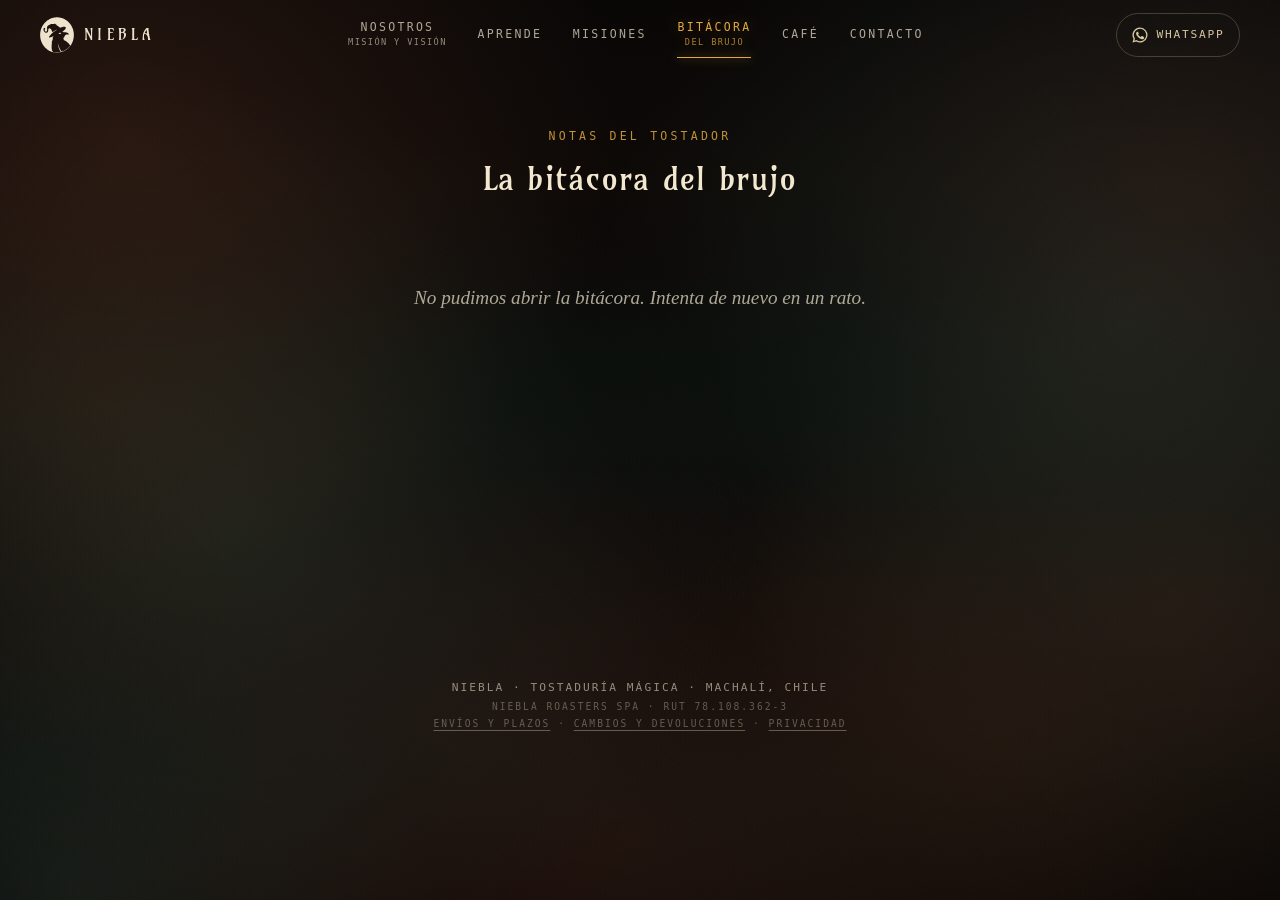
==== bitacora.html @ d7e587b3 "Bitácora del brujo: item en el menú y página pública" ====
<!doctype html>
<html lang="es-CL">
<head>
  <meta charset="utf-8">
  <meta http-equiv="Content-Security-Policy" content="default-src 'self'; script-src 'self' 'sha256-qOhFsq0QMV2REqNwk5hGH5bZE9SkX6gt6yeyKdYPv+U='; style-src 'self' 'unsafe-inline' https://fonts.googleapis.com; font-src 'self' https://fonts.gstatic.com; img-src 'self' data: https:; connect-src 'self' https://docs.google.com https://*.googleusercontent.com https://script.google.com https://bitacora.nieblacoffee.cl; manifest-src 'self'; base-uri 'self'; object-src 'none'; form-action 'self' https://wa.me https://api.whatsapp.com; upgrade-insecure-requests">
  <meta name="viewport" content="width=device-width, initial-scale=1, viewport-fit=cover">
  <title>La bitácora del brujo · Niebla · Tostaduría mágica</title>
  <meta name="description" content="La bitácora del brujo: notas de tueste, recetas y música de Niebla, tostaduría de café de especialidad en Machalí.">
  <meta name="theme-color" content="#080605">
  <link rel="icon" href="assets/niebla-emblema-solido.svg" type="image/svg+xml">
  <link rel="icon" href="assets/favicon-32.png" type="image/png" sizes="32x32">
  <link rel="icon" href="assets/favicon-192.png" type="image/png" sizes="192x192">
  <link rel="apple-touch-icon" href="assets/apple-touch-icon.png">
  <!-- URL pública (GitHub Pages). Si se usa dominio propio, cambiarla aquí, en og:*, JSON-LD y SITE_URL de app.js -->
  <link rel="canonical" href="https://nieblacoffee.cl/bitacora.html">

  <!-- Open Graph / redes -->
  <meta property="og:type" content="website">
  <meta property="og:locale" content="es_CL">
  <meta property="og:site_name" content="Niebla · Tostaduría mágica">
  <meta property="og:title" content="La bitácora del brujo · Niebla">
  <meta property="og:description" content="Café de especialidad tostado con dedicación en Machalí, Chile. Mira el café disponible y pide directo por WhatsApp. Envíos a todo Chile.">
  <meta property="og:url" content="https://nieblacoffee.cl/bitacora.html">
  <meta property="og:image" content="https://nieblacoffee.cl/assets/og-niebla.jpg?v=3">
  <meta property="og:image:width" content="1200">
  <meta property="og:image:height" content="630">
  <meta name="twitter:card" content="summary_large_image">

  <link rel="preconnect" href="https://fonts.googleapis.com">
  <link rel="preconnect" href="https://fonts.gstatic.com" crossorigin>
  <link rel="preload" href="assets/fonts/amarante.woff2" as="font" type="font/woff2" crossorigin>
  <link href="https://fonts.googleapis.com/css2?family=Cormorant+Garamond:ital,wght@0,400;0,500;1,400;1,500&family=Inter:wght@400;500;600&family=IBM+Plex+Mono:wght@400;500&display=swap" rel="stylesheet">
  <link rel="stylesheet" href="styles.css?v=20261102g">
  <script>document.documentElement.classList.add("js")</script>
</head>
<body>
  <a class="skip" href="#bitacora">Saltar a la bitácora</a>
  <div class="atmos" aria-hidden="true"></div>
  <div class="grain" aria-hidden="true"></div>

  <header class="nav" id="nav">
    <a href="./" class="nav__brand" aria-label="Niebla, ir al inicio">
      <img src="assets/niebla-emblema.svg" alt="" width="34" height="36">
      <span>Niebla</span>
    </a>
    <nav class="nav__links" aria-label="Secciones">
      <a href="./#nosotros" class="nav__stack"><span>Nosotros</span><span class="sr-only"> · </span><small>Misión y Visión</small></a>
      <a href="./#aprende">Aprende</a>
      <a href="./#misiones">Misiones</a>
      <a href="bitacora.html" class="nav__stack is-active" aria-current="page"><span>Bitácora</span><span class="sr-only"> · </span><small>del brujo</small></a>
      <a href="./#cafe">Café</a>
      <a href="./#contacto">Contacto</a>
    </nav>
    <div class="nav__actions">
    <a class="nav__wa js-wa" data-wa="Hola Niebla, vengo desde la web y tengo una consulta." href="https://wa.me/56940220026" target="_blank" rel="noopener" aria-label="Escribir por WhatsApp">
      <svg viewBox="0 0 24 24" width="18" height="18" aria-hidden="true"><path fill="currentColor" d="M12 2a10 10 0 0 0-8.6 15.1L2 22l5-1.3A10 10 0 1 0 12 2Zm0 18.2a8.2 8.2 0 0 1-4.2-1.2l-.3-.2-3 .8.8-2.9-.2-.3A8.2 8.2 0 1 1 12 20.2Zm4.5-6.1c-.2-.1-1.5-.7-1.7-.8-.2-.1-.4-.1-.6.1l-.8 1c-.1.2-.3.2-.5.1a6.7 6.7 0 0 1-3.3-2.9c-.3-.4.2-.4.7-1.3.1-.2 0-.3 0-.4l-.8-1.8c-.2-.5-.4-.4-.6-.4h-.5a1 1 0 0 0-.7.3 3 3 0 0 0-.9 2.2 5.2 5.2 0 0 0 1.1 2.8 11.9 11.9 0 0 0 4.6 4c1.7.7 2.3.8 3.2.7.5-.1 1.5-.6 1.7-1.2.2-.6.2-1.1.1-1.2l-.5-.2Z"/></svg>
      <span>WhatsApp</span>
    </a>
    <button class="nav__toggle" id="menu-toggle" type="button" aria-expanded="false" aria-controls="menu" aria-label="Abrir menú">
      <span class="nav__burger" aria-hidden="true"><i></i><i></i><i></i></span>
    </button>
    </div>
  </header>

  <!-- Menú de celular: panel lateral con el índice de capítulos -->
  <div class="menu" id="menu" hidden>
    <div class="menu__backdrop" data-close-menu></div>
    <nav class="menu__panel" aria-label="Menú principal">
      <p class="menu__kicker">Índice del grimorio</p>
      <ol class="menu__list">
        <li><a href="./#nosotros"><span class="menu__n">I</span><span class="menu__t">Nosotros<span class="sr-only"> · </span><small class="menu__sub">Misión y Visión</small></span></a></li>
        <li><a href="./#aprende"><span class="menu__n">II</span><span class="menu__t">Aprende</span></a></li>
        <li><a href="./#misiones"><span class="menu__n">III</span><span class="menu__t">Misiones</span></a></li>
        <li><a href="bitacora.html" class="is-active" aria-current="page"><span class="menu__n">IV</span><span class="menu__t">Bitácora<span class="sr-only"> · </span><small class="menu__sub">del brujo</small></span></a></li>
        <li><a href="./#cafe"><span class="menu__n menu__n--glyph">✦</span><span class="menu__t">Café</span></a></li>
        <li><a href="./#contacto"><span class="menu__n menu__n--glyph">✦</span><span class="menu__t">Contacto</span></a></li>
      </ol>
      <p class="menu__foot">Machalí, Chile · Envíos a todo Chile<br><a href="https://www.instagram.com/niebla_coffee/" target="_blank" rel="noopener">@niebla_coffee</a></p>
    </nav>
  </div>

  <main id="bitacora" class="section bitacora">
    <div class="wrap">
      <header class="section__head section__head--center">
        <p class="kicker">Notas del tostador</p>
        <h1>La bitácora del brujo</h1>
      </header>
      <div id="bitacora-list" class="bitacora__list" aria-live="polite">
        <p class="bitacora__msg">Abriendo la bitácora…</p>
      </div>
    </div>
  </main>

  <footer class="footer">
    <p>Niebla · Tostaduría mágica · Machalí, Chile</p>
    <p class="footer__small">Niebla Roasters SpA · RUT 78.108.362-3</p>
    <p class="footer__small footer__links"><a href="envios.html">Envíos y plazos</a> · <a href="cambios.html">Cambios y devoluciones</a> · <a href="privacidad.html">Privacidad</a></p>
  </footer>
  <script src="bitacora.js?v=20261102g" defer></script>
</body>
</html>
---- styles.css ----
/* ==========================================================================
   Niebla · Tostaduría mágica — estilos (vanilla, sin build)
   ========================================================================== */
/* Tipografía oficial de Niebla (Amarante, SIL OFL 1.1), autoalojada */
@font-face {
  font-family: "Amarante";
  src: url("assets/fonts/amarante.woff2") format("woff2"), url("assets/fonts/amarante.ttf") format("truetype");
  font-weight: 400; font-style: normal; font-display: swap;
}
:root {
  --charcoal: #080605;
  --espresso: #4A281B;
  --copper: #A75A2B;
  --parchment: #D8C7A1;
  --forest: #1D2720;
  --gold: #E0A840;
  --red: #8E2A22;

  --ink: #EDE3CC;           /* texto principal sobre oscuro */
  --ink-soft: rgba(237, 227, 204, .72);
  --ink-faint: rgba(237, 227, 204, .58);
  --line: rgba(216, 199, 161, .14);

  --f-title: "Amarante", "Times New Roman", serif;
  --f-accent: "Cormorant Garamond", Georgia, serif;
  --f-body: "Inter", system-ui, -apple-system, "Segoe UI", sans-serif;
  --f-mono: "IBM Plex Mono", ui-monospace, "SFMono-Regular", Menlo, monospace;

  --radius: 18px;
  --glow: 0 0 0 1px rgba(216, 199, 161, .09), 0 30px 60px -30px rgba(0, 0, 0, .9), 0 10px 50px -18px rgba(167, 90, 43, .28);
  --glow-hover: 0 0 0 1px rgba(224, 168, 64, .18), 0 34px 70px -30px rgba(0, 0, 0, .9), 0 14px 70px -14px rgba(167, 90, 43, .45);
  --ease: cubic-bezier(.22, .8, .24, 1);
}

*, *::before, *::after { box-sizing: border-box; }
[hidden] { display: none !important; }
html { overflow-x: hidden; scroll-behavior: smooth; -webkit-text-size-adjust: 100%; scroll-padding-top: 72px; }
@media (prefers-reduced-motion: reduce) { html { scroll-behavior: auto; } }
body {
  margin: 0;
  min-height: 100vh;
  background: var(--charcoal);
  color: var(--ink);
  font: 400 16px/1.65 var(--f-body);
  -webkit-font-smoothing: antialiased;
  text-rendering: optimizeLegibility;
  overflow-x: clip;
  position: relative;
}
img, svg { display: block; max-width: 100%; }
a { color: inherit; }
button, input, select { font: inherit; color: inherit; }
::selection { background: rgba(224, 168, 64, .35); color: #fff; }

.skip { position: absolute; left: -9999px; top: 8px; z-index: 100; background: var(--parchment); color: var(--charcoal); padding: .5rem 1rem; border-radius: 8px; }
.skip:focus { left: 8px; }

:focus-visible { outline: 2px solid var(--gold); outline-offset: 3px; border-radius: 6px; }

/* ---------- Atmósfera continua (sin cortes entre secciones) ---------- */
.atmos {
  position: absolute; inset: 0; z-index: -3; pointer-events: none;
  /* Un solo gradiente largo para toda la página: las secciones son transparentes. */
  /* Notas de color: lavados grandes y difusos de la paleta (espresso, cobre, bosque, rojo profundo)
     repartidos a lo largo del documento. Base casi negra (~RGB 8-12) entre ellos. */
  background:
    radial-gradient(ellipse max(55vw, 420px) 70vh at 10% 15%, rgba(74, 40, 27, .42), transparent 70%),
    radial-gradient(ellipse max(40vw, 320px) 50vh at 92% 22%, rgba(120, 30, 24, .13), transparent 70%),
    radial-gradient(ellipse max(60vw, 460px) 75vh at 88% 36%, rgba(29, 39, 32, .8), transparent 70%),
    radial-gradient(ellipse max(45vw, 360px) 55vh at 8% 45%, rgba(167, 90, 43, .09), transparent 70%),
    radial-gradient(ellipse max(58vw, 440px) 70vh at 18% 59%, rgba(29, 39, 32, .75), transparent 70%),
    radial-gradient(ellipse max(48vw, 380px) 60vh at 92% 66%, rgba(74, 40, 27, .38), transparent 70%),
    radial-gradient(ellipse max(44vw, 340px) 55vh at 26% 78%, rgba(120, 30, 24, .12), transparent 70%),
    radial-gradient(ellipse max(40vw, 320px) 50vh at 78% 81%, rgba(167, 90, 43, .08), transparent 70%),
    radial-gradient(ellipse max(60vw, 460px) 60vh at 50% 93%, rgba(74, 40, 27, .34), transparent 70%),
    radial-gradient(ellipse max(40vw, 320px) 45vh at 6% 99%, rgba(29, 39, 32, .6), transparent 70%),
    linear-gradient(180deg,
      #080605 0%,
      #0A0706 10%,
      #0C0806 20%,
      #0A0706 30%,
      #070A08 40%,
      #080A08 48%,
      #0A0706 58%,
      #0C0806 67%,
      #0B0807 76%,
      #070A08 86%,
      #080605 100%);
}
#fog {
  position: fixed; inset: 0; width: 100%; height: 100%;
  z-index: -2; pointer-events: none;
  opacity: .5;
  /* bordes difuminados: la niebla nunca termina en una línea */
  -webkit-mask-image: linear-gradient(180deg, transparent, #000 18%, #000 82%, transparent);
  mask-image: linear-gradient(180deg, transparent, #000 18%, #000 82%, transparent);
}
.grain {
  position: fixed; inset: 0; z-index: -1; pointer-events: none; opacity: .018;
  background-image: url("data:image/svg+xml;utf8,<svg xmlns='http://www.w3.org/2000/svg' width='160' height='160'><filter id='n'><feTurbulence type='fractalNoise' baseFrequency='.9' numOctaves='2' stitchTiles='stitch'/><feColorMatrix values='0 0 0 0 1  0 0 0 0 .95  0 0 0 0 .85  0 0 0 .9 0'/></filter><rect width='100%' height='100%' filter='url(%23n)'/></svg>");
}

/* Sin halos por sección: el color vive en las 'notas' de .atmos y la luz de vela en el medallón y las tarjetas. */
.section { position: relative; padding: clamp(3rem, 6vw, 4.5rem) 0; }

/* Ornamento suave entre secciones */
.section + .section > .wrap::before {
  grid-column: 1 / -1; width: 100%;
  content: "✦"; display: block; text-align: center; color: rgba(224, 168, 64, .45);
  font-size: .8rem; letter-spacing: 0; margin: 0 auto clamp(2.5rem, 6vw, 4rem);
  background: linear-gradient(90deg, transparent, rgba(216, 199, 161, .22) 35%, transparent 47%, transparent 53%, rgba(216, 199, 161, .22) 65%, transparent) center / 100% 1px no-repeat;
  max-width: 420px;
}

.wrap { width: min(1160px, 100% - 2.5rem); margin-inline: auto; }

/* ---------- Tipografía ---------- */
h1, h2, h3 { font-family: var(--f-title); font-weight: 500; letter-spacing: .04em; line-height: 1.15; margin: 0; color: #F2E7CF; }
h2 { font-size: clamp(1.9rem, 4.6vw, 3.1rem); text-wrap: balance; }
h3 { font-size: 1.12rem; letter-spacing: .06em; }
em { font-family: var(--f-accent); font-style: italic; font-weight: 400; letter-spacing: .01em; }
.kicker {
  font: 500 .72rem/1.4 var(--f-mono); letter-spacing: .28em; text-transform: uppercase;
  color: var(--gold); opacity: .85; margin: 0 0 1rem;
}
.section__head { margin-bottom: clamp(2rem, 5vw, 3.5rem); }
.section__head--center { text-align: center; max-width: 720px; margin-inline: auto; }
.section__sub { color: var(--ink-soft); font-family: var(--f-accent); font-size: clamp(1.15rem, 2.4vw, 1.35rem); font-style: italic; margin: 1rem 0 0; }
.lead { font-family: var(--f-accent); font-size: clamp(1.35rem, 3vw, 1.7rem); line-height: 1.4; color: var(--ink); margin-top: 0; }

/* ---------- Botones ---------- */
.btn {
  display: inline-flex; align-items: center; justify-content: center; gap: .6rem;
  min-height: 48px; padding: .8rem 1.6rem; border-radius: 999px;
  font: 500 .78rem/1.3 var(--f-mono); letter-spacing: .16em; text-transform: uppercase; text-decoration: none; text-align: center;
  border: 1px solid transparent; cursor: pointer;
  transition: transform .4s var(--ease), box-shadow .4s var(--ease), background-color .4s, border-color .4s, color .4s;
}
.btn--primary {
  background: linear-gradient(180deg, #c06c35, var(--copper));
  color: #1a0f08; font-weight: 600;
  box-shadow: 0 10px 40px -10px rgba(224, 140, 64, .55), inset 0 1px 0 rgba(255, 230, 190, .35);
}
.btn--primary:hover { transform: translateY(-2px); box-shadow: 0 14px 50px -8px rgba(224, 140, 64, .7), inset 0 1px 0 rgba(255, 230, 190, .4); }
.btn--ghost { border-color: rgba(216, 199, 161, .35); color: var(--parchment); background: rgba(8, 6, 5, .25); backdrop-filter: blur(4px); }
.btn--ghost:hover { border-color: var(--gold); color: #fff; transform: translateY(-2px); }
.btn--block { width: 100%; }
.btn[disabled], .btn[aria-disabled="true"] { opacity: .45; cursor: not-allowed; transform: none; box-shadow: none; }

/* ---------- Nav ---------- */
.nav {
  position: fixed; top: 0; left: 0; right: 0; z-index: 40;
  display: flex; align-items: center; justify-content: space-between; gap: 1rem;
  padding: .8rem clamp(1rem, 4vw, 2.5rem);
  padding-top: max(.8rem, env(safe-area-inset-top));
  transition: background-color .5s, backdrop-filter .5s, box-shadow .5s;
}
.nav.is-scrolled { background: rgba(8, 6, 5, .55); backdrop-filter: blur(14px) saturate(1.2); -webkit-backdrop-filter: blur(14px) saturate(1.2); box-shadow: 0 1px 0 var(--line); }
.dev-banner:not([hidden]) ~ .nav { top: 28px; }
.nav__brand { display: flex; align-items: center; gap: .6rem; text-decoration: none; font: 400 .95rem/1 var(--f-title); letter-spacing: .3em; text-transform: uppercase; }
.nav__links { display: none; gap: clamp(1rem, 2.4vw, 2.2rem); }
.nav__links a { font: 400 .72rem/1 var(--f-mono); letter-spacing: .2em; text-transform: uppercase; text-decoration: none; color: var(--ink-soft); transition: color .3s; }
.nav__links a:hover { color: var(--gold); }
.nav__wa { display: inline-flex; align-items: center; gap: .45rem; text-decoration: none; color: var(--parchment); font: 500 .7rem/1 var(--f-mono); letter-spacing: .16em; text-transform: uppercase; padding: .6rem .9rem; border: 1px solid rgba(216, 199, 161, .25); border-radius: 999px; transition: border-color .3s, color .3s; }
.nav__wa:hover { border-color: var(--gold); color: #fff; }
.nav__wa span { display: none; }
.nav__actions { display: flex; align-items: center; gap: .55rem; }
/* Sección activa (desktop y panel) */
.nav__links a { position: relative; padding: .35rem 0; }
.nav__links a::after { content: ""; position: absolute; left: 50%; right: 50%; bottom: -.35rem; height: 1px; background: var(--gold); box-shadow: 0 0 10px rgba(224, 168, 64, .8); opacity: 0; transition: left .45s var(--ease), right .45s var(--ease), opacity .45s; }
.nav__links a.is-active { color: var(--gold); text-shadow: 0 0 16px rgba(224, 168, 64, .45); }
.nav__links a.is-active::after { left: 0; right: 0; opacity: 1; }

/* Botón hamburguesa (solo celular / tablet) */
.nav__toggle { display: inline-grid; place-items: center; width: 44px; height: 44px; padding: 0; border-radius: 50%; border: 1px solid rgba(216, 199, 161, .25); background: rgba(8, 6, 5, .35); cursor: pointer; transition: border-color .3s, box-shadow .3s; }
.nav__toggle:hover, .nav__toggle[aria-expanded="true"] { border-color: var(--gold); box-shadow: 0 0 18px rgba(224, 168, 64, .25); }
.nav__burger { position: relative; width: 18px; height: 12px; }
.nav__burger i { position: absolute; left: 0; right: 0; height: 1.5px; border-radius: 2px; background: var(--parchment); transition: transform .4s var(--ease), opacity .3s, top .4s var(--ease); }
.nav__burger i:nth-child(1) { top: 0; }
.nav__burger i:nth-child(2) { top: 5.25px; }
.nav__burger i:nth-child(3) { top: 10.5px; }
.nav__toggle[aria-expanded="true"] .nav__burger i:nth-child(1) { top: 5.25px; transform: rotate(45deg); }
.nav__toggle[aria-expanded="true"] .nav__burger i:nth-child(2) { opacity: 0; }
.nav__toggle[aria-expanded="true"] .nav__burger i:nth-child(3) { top: 5.25px; transform: rotate(-45deg); }
.nav__wa { min-height: 44px; min-width: 44px; justify-content: center; }
@media (min-width: 900px) { .nav__links { display: flex; } .nav__wa span { display: inline; } .nav__toggle, .menu { display: none !important; } }

/* Panel del menú (debajo del encabezado, que sigue visible con WhatsApp y el botón cerrar) */
body.menu-open { overflow: hidden; }
body.menu-open .nav { background: rgba(8, 6, 5, .92); backdrop-filter: blur(14px); -webkit-backdrop-filter: blur(14px); box-shadow: 0 1px 0 var(--line); }
body.menu-open .cart-fab { opacity: 0; pointer-events: none; }
.menu { position: fixed; inset: 0; z-index: 38; }
.menu__backdrop { position: absolute; inset: 0; background: rgba(4, 3, 3, .62); backdrop-filter: blur(4px); -webkit-backdrop-filter: blur(4px); opacity: 0; transition: opacity .45s var(--ease); }
.menu__panel {
  position: absolute; top: 0; right: 0; bottom: 0; width: min(380px, 86vw); overflow-y: auto; overscroll-behavior: contain;
  display: flex; flex-direction: column;
  padding: calc(5.4rem + env(safe-area-inset-top)) 1.8rem calc(2rem + env(safe-area-inset-bottom));
  background:
    radial-gradient(90% 45% at 100% 0%, rgba(167, 90, 43, .16), transparent 70%),
    radial-gradient(80% 40% at 0% 100%, rgba(29, 39, 32, .5), transparent 70%),
    linear-gradient(180deg, #0c0907, #080605 60%, #090807);
  border-left: 1px solid var(--line);
  box-shadow: -30px 0 80px -20px rgba(0, 0, 0, .9), -10px 0 60px -30px rgba(224, 150, 70, .25);
  transform: translateX(104%); transition: transform .55s var(--ease);
}
.dev-banner:not([hidden]) ~ .menu .menu__panel { padding-top: calc(7.2rem + env(safe-area-inset-top)); }
.menu.is-open .menu__backdrop { opacity: 1; }
.menu.is-open .menu__panel { transform: none; }
.menu__kicker { font: 500 .64rem/1.2 var(--f-mono); letter-spacing: .24em; text-transform: uppercase; color: var(--gold); opacity: .85; margin: 0 0 1.2rem; }
.menu__list { list-style: none; margin: 0; padding: 0; counter-reset: none; }
.menu__list li { border-bottom: 1px solid var(--line); opacity: 0; transform: translateX(14px); transition: opacity .5s var(--ease), transform .5s var(--ease); }
.menu__list li:first-child { border-top: 1px solid var(--line); }
.menu.is-open .menu__list li { opacity: 1; transform: none; }
.menu.is-open .menu__list li:nth-child(2) { transition-delay: .05s; }
.menu.is-open .menu__list li:nth-child(3) { transition-delay: .1s; }
.menu.is-open .menu__list li:nth-child(4) { transition-delay: .15s; }
.menu.is-open .menu__list li:nth-child(5) { transition-delay: .2s; }
.menu__list a { display: flex; align-items: baseline; gap: 1.1rem; padding: 1.05rem .3rem; text-decoration: none; color: var(--ink); transition: color .3s, text-shadow .3s; }
.menu__n { flex: none; width: 2.2rem; font: italic 500 1.25rem/1 var(--f-accent); color: var(--gold); opacity: .7; }
.menu__t { font: 500 1.45rem/1.1 var(--f-title); letter-spacing: .08em; }
.menu__list a:hover, .menu__list a:focus-visible { color: #fff; }
.menu__list a.is-active { color: var(--gold); text-shadow: 0 0 22px rgba(224, 168, 64, .45); }
.menu__list a.is-active .menu__n { opacity: 1; }
.menu__list a.is-active .menu__t::after { content: ""; display: inline-block; width: 6px; height: 6px; margin-left: .7rem; vertical-align: middle; border-radius: 50%; background: var(--gold); box-shadow: 0 0 10px var(--gold); }
.menu__foot { margin: auto 0 0; padding-top: 2rem; font: 400 .66rem/1.9 var(--f-mono); letter-spacing: .16em; text-transform: uppercase; color: var(--ink-faint); }
.menu__foot a { color: var(--parchment); text-decoration: none; border-bottom: 1px solid rgba(216, 199, 161, .3); }
@media (prefers-reduced-motion: reduce) {
  .menu__panel, .menu__backdrop, .menu__list li, .nav__burger i, .nav__links a::after { transition: none !important; }
  .menu__list li { transform: none; }
}

.dev-banner {
  position: fixed; top: 0; left: 0; right: 0; z-index: 45; height: 28px;
  display: flex; align-items: center; justify-content: center; text-align: center;
  font: 500 .64rem/1.2 var(--f-mono); letter-spacing: .12em; text-transform: uppercase;
  background: repeating-linear-gradient(135deg, rgba(224, 168, 64, .92) 0 14px, rgba(208, 152, 50, .92) 14px 28px);
  color: #1a0f08; padding: 0 .75rem; white-space: nowrap; overflow: hidden;
}
.dev-banner__more { display: none; }
@media (min-width: 640px) { .dev-banner__more { display: inline; } }

/* ---------- Portada ---------- */
.hero {
  position: relative; min-height: 100svh; display: grid; place-items: center;
  padding: 7rem 1.25rem 6rem; text-align: center; isolation: isolate; overflow-x: clip;
}
.hero__medallion::before { /* luz de vela concentrada en el medallón */
  content: ""; position: absolute; inset: -110%; border-radius: 50%; z-index: -1; pointer-events: none;
  background: radial-gradient(closest-side, rgba(224, 150, 70, .17), rgba(167, 90, 43, .05) 50%, transparent);
  animation: candle 6s ease-in-out infinite;
}
@keyframes candle { 0%, 100% { opacity: .85; } 40% { opacity: 1; } 55% { opacity: .78; } 70% { opacity: .95; } }
.hero__inner { max-width: 880px; }
.hero__medallion { position: relative; width: clamp(132px, 30vw, 188px); margin: 0 auto 2rem; border-radius: 50%; box-shadow: 0 0 0 1px rgba(216, 199, 161, .12), 0 0 80px -6px rgba(224, 150, 70, .35), 0 30px 60px -20px #000; animation: float 9s ease-in-out infinite; }
.hero__medallion img { width: 100%; height: auto; border-radius: 50%; }
@keyframes float { 0%, 100% { transform: translateY(0); } 50% { transform: translateY(-8px); } }
.hero__title { font-size: clamp(2.9rem, 11vw, 6.4rem); font-weight: 500; letter-spacing: .14em; text-transform: uppercase; line-height: 1; }
.hero__title em { display: block; margin-top: .9rem; font-size: clamp(1.5rem, 4.4vw, 2.5rem); letter-spacing: .04em; text-transform: none; color: var(--parchment); }
.hero__dash { position: absolute; width: 1px; height: 1px; overflow: hidden; clip: rect(0 0 0 0); } /* guion solo para lectores/SEO */
.hero__tagline { text-wrap: balance; margin: 1.8rem auto 0; max-width: 40ch; font-family: var(--f-accent); font-style: italic; font-size: clamp(1.15rem, 2.6vw, 1.4rem); line-height: 1.45; color: var(--ink-soft); }
.hero__tagline span { display: block; margin-top: .5rem; font-family: var(--f-body); font-style: normal; font-size: .82em; color: var(--ink-faint); }
.hero__cta { display: flex; flex-wrap: wrap; gap: .8rem; justify-content: center; margin-top: 2.4rem; }
.hero__claims { list-style: none; padding: 0; margin: 3rem auto 0; display: flex; flex-wrap: wrap; justify-content: center; gap: .5rem 1.6rem; font: 400 .68rem/1.4 var(--f-mono); letter-spacing: .2em; text-transform: uppercase; color: var(--ink-faint); }
.hero__claims li { display: flex; align-items: center; gap: .6rem; }
.hero__claims li::before { content: "✦"; color: var(--gold); opacity: .6; font-size: .7rem; }

/* ---------- Tarjetas "luz de vela" ---------- */
.card {
  position: relative; border-radius: var(--radius);
  background: linear-gradient(180deg, rgba(30, 21, 16, .82), rgba(17, 12, 10, .86));
  box-shadow: var(--glow);
  backdrop-filter: blur(6px); -webkit-backdrop-filter: blur(6px);
  transition: box-shadow .6s var(--ease), transform .6s var(--ease);
}
.card:hover { box-shadow: var(--glow-hover); }

/* ---------- Nosotros ---------- */
.story__grid { display: grid; gap: 1.5rem 4rem; }
.story__text p { color: var(--ink-soft); max-width: 60ch; }
.story__text .lead { color: var(--ink); }
.story__pillars { list-style: none; padding: 0; margin: 2rem 0 0; display: grid; gap: 1rem; }
.story__pillars .card { padding: 1.5rem 1.5rem 1.4rem; }
.story__pillars p { margin: .5rem 0 0; color: var(--ink-soft); font-size: .95rem; }
.story__pillars--two .card { padding: 1.8rem 1.8rem 1.7rem; }
.story__pillars--two p { font-size: 1rem; line-height: 1.7; }
.story__label { font: 500 .7rem/1.2 var(--f-mono); letter-spacing: .22em; text-transform: uppercase; color: var(--gold); margin: 0 0 .9rem; opacity: .9; }
.story__text .lead { font-family: var(--f-title); font-size: clamp(1.45rem, 3.2vw, 2rem); line-height: 1.25; letter-spacing: .02em; margin: 0 0 1rem; }
.emblem { display: block; height: auto; opacity: .88; filter: drop-shadow(0 0 22px rgba(224, 168, 64, .22)); margin-bottom: 1.2rem; }
.emblem--hat { width: clamp(84px, 11vw, 120px); }
.emblem--book { width: clamp(64px, 8vw, 88px); margin-inline: auto; opacity: .8; }
.section__note { margin: .9rem auto 0; max-width: 52ch; font-size: .92rem; color: var(--ink-faint); }
.pillar__n { display: block; font: italic 500 1.4rem/1 var(--f-accent); color: var(--gold); margin-bottom: .6rem; opacity: .8; }
@media (min-width: 900px) {
  .story__grid { grid-template-columns: 1fr 1.2fr; align-items: start; }
  .story__pillars { grid-column: 1 / -1; grid-template-columns: repeat(3, 1fr); gap: 1.4rem; }
  .story__pillars--two { grid-template-columns: repeat(2, 1fr); }
}

/* ---------- Productos ---------- */
.products { display: grid; gap: 1.6rem; grid-template-columns: repeat(auto-fill, minmax(min(100%, 320px), 1fr)); }
/* Con 2 columnas (tablet), un café impar al final queda centrado en vez de colgar a la izquierda */
@media (min-width: 706px) and (max-width: 1050px) { .products > .product:last-child:nth-child(odd) { grid-column: 1 / -1; justify-self: center; width: calc((100% - 1.6rem) / 2); } }
.products__loading, .products__error { grid-column: 1 / -1; text-align: center; color: var(--ink-faint); font-family: var(--f-accent); font-style: italic; font-size: 1.2rem; }
.product { display: flex; flex-direction: column; overflow: hidden; }
.product__media { position: relative; aspect-ratio: 4 / 3; overflow: hidden; background: radial-gradient(70% 70% at 50% 58%, rgba(167, 90, 43, .34), rgba(20, 14, 11, 0) 70%), linear-gradient(180deg, rgba(0,0,0,.25), rgba(0,0,0,0)); }
.product__media img, .product__media svg { width: 100%; height: 100%; object-fit: cover; }
.product__media svg { object-fit: contain; }
/* Etiquetas reales: se muestran completas, sobre negro, con brillo de vela */
.product__media--label { aspect-ratio: 5 / 6; padding: 3.2rem 1.4rem 1.2rem; background: radial-gradient(60% 55% at 50% 52%, rgba(167, 90, 43, .22), rgba(8, 6, 5, 0) 72%), #080605; }
.product__media--label img { object-fit: contain; mix-blend-mode: lighten; /* el negro de la etiqueta se funde con el fondo */ transition: transform .8s cubic-bezier(.2, .7, .2, 1); }
.product:hover .product__media--label img { transform: scale(1.025); }
.product__badges { position: absolute; top: .9rem; left: .9rem; right: .9rem; display: flex; flex-wrap: wrap; gap: .4rem; justify-content: flex-end; }
.badge { font: 500 .62rem/1 var(--f-mono); letter-spacing: .14em; text-transform: uppercase; padding: .45rem .65rem; border-radius: 999px; background: rgba(8, 6, 5, .6); border: 1px solid rgba(216, 199, 161, .2); color: var(--parchment); backdrop-filter: blur(6px); }
.badge--ok { color: #b9d3b0; border-color: rgba(150, 190, 140, .35); }
.badge--low { color: #ffd38a; border-color: rgba(224, 168, 64, .5); }
.badge--out { color: #f1b3aa; border-color: rgba(200, 80, 70, .5); background: rgba(90, 20, 16, .55); }
.product__body { padding: 1.4rem 1.4rem 1.5rem; display: flex; flex-direction: column; gap: .9rem; flex: 1; }
.product__origin { font: 400 .68rem/1.4 var(--f-mono); letter-spacing: .2em; text-transform: uppercase; color: var(--gold); opacity: .85; margin: 0; }
.product__name { font-size: 1.4rem; letter-spacing: .05em; }
.product__meta { display: flex; flex-wrap: wrap; gap: .4rem 1rem; margin: 0; font-size: .85rem; color: var(--ink-soft); }
.product__meta dt { display: inline; color: var(--ink-faint); font: 400 .66rem/1 var(--f-mono); letter-spacing: .14em; text-transform: uppercase; margin-right: .35rem; }
.product__meta dd { display: inline; margin: 0; }
.roast-dots { display: inline-flex; gap: 3px; vertical-align: middle; margin-left: .35rem; }
.roast-dots i { width: 7px; height: 7px; border-radius: 50%; background: rgba(216, 199, 161, .18); }
.roast-dots i.on { background: var(--copper); box-shadow: 0 0 6px rgba(167, 90, 43, .7); }
.notes { display: flex; flex-wrap: wrap; gap: .4rem; list-style: none; padding: 0; margin: 0; }
.notes li { font-family: var(--f-accent); font-style: italic; font-size: 1.02rem; padding: .15rem .7rem; border-radius: 999px; background: rgba(216, 199, 161, .07); border: 1px solid rgba(216, 199, 161, .12); color: var(--parchment); }
.product__desc { margin: 0; color: var(--ink-soft); font-size: .92rem; }
.product__opts { display: grid; gap: .7rem; margin-top: auto; }
.opt-label { display: block; font: 400 .64rem/1 var(--f-mono); letter-spacing: .16em; text-transform: uppercase; color: var(--ink-faint); margin-bottom: .45rem; }
.seg { display: flex; gap: .4rem; }
.seg button {
  flex: 1; min-height: 42px; border-radius: 10px; border: 1px solid rgba(216, 199, 161, .2); background: rgba(8, 6, 5, .35);
  font: 500 .8rem/1 var(--f-mono); letter-spacing: .08em; cursor: pointer; color: var(--ink-soft); transition: all .3s;
}
.seg button[aria-pressed="true"] { border-color: var(--copper); background: rgba(167, 90, 43, .22); color: #fff; box-shadow: inset 0 0 0 1px rgba(167, 90, 43, .5); }
.seg button.is-out { text-decoration: line-through; opacity: .5; }
.select { position: relative; }
.select select {
  width: 100%; min-height: 42px; appearance: none; -webkit-appearance: none; border-radius: 10px; padding: 0 2.4rem 0 .9rem;
  border: 1px solid rgba(216, 199, 161, .2); background: rgba(8, 6, 5, .45); font-size: .9rem; cursor: pointer;
}
.select select option { background: #16110e; color: var(--ink); }
.select::after { content: ""; position: absolute; right: 1rem; top: 50%; width: 7px; height: 7px; border-right: 1.5px solid var(--parchment); border-bottom: 1.5px solid var(--parchment); transform: translateY(-70%) rotate(45deg); pointer-events: none; }
.product__buy { display: flex; align-items: center; justify-content: space-between; gap: 1rem; margin-top: .4rem; padding-top: 1rem; border-top: 1px solid var(--line); }
.price { font: 500 1.55rem/1 var(--f-title); letter-spacing: .02em; color: #F4E9D0; }
.price small { display: block; font: 400 .62rem/1.4 var(--f-mono); letter-spacing: .14em; color: var(--ink-faint); text-transform: uppercase; margin-top: .3rem; }
.product__buy .btn { padding-inline: 1.2rem; }
.product.is-out .product__media { filter: grayscale(.8) brightness(.7); }
.shop__note { text-align: center; margin: 2.5rem auto 0; max-width: 52ch; font-size: .88rem; color: var(--ink-faint); }

/* ---------- Aprende ---------- */
.roast-scale { max-width: 640px; margin: 0 auto 2.5rem; }
.roast-scale__bar { height: 8px; border-radius: 99px; background: linear-gradient(90deg, #c9a46a, #a46a3a 30%, var(--copper) 45%, var(--espresso) 72%, #1d110b); box-shadow: 0 0 30px rgba(167, 90, 43, .35); }
.roast-scale__labels { display: flex; justify-content: space-between; margin-top: .7rem; font: 400 .66rem/1 var(--f-mono); letter-spacing: .2em; text-transform: uppercase; color: var(--ink-faint); }
.learn__grid { display: grid; gap: 1.2rem; grid-template-columns: repeat(auto-fit, minmax(min(100%, 250px), 1fr)); }
.learn__card { padding: 1.6rem; }
.learn__card p { color: var(--ink-soft); font-size: .94rem; margin: .7rem 0 0; }
.learn__card h3 { margin-top: .2rem; }
.learn__tag { font: 500 .64rem/1.2 var(--f-mono) !important; letter-spacing: .2em; text-transform: uppercase; color: var(--gold) !important; margin: 0 0 .6rem !important; opacity: .9; }
.learn__card--wide { grid-column: 1 / -1; }
.timeline { list-style: none; padding: 0; margin: 1.3rem 0 0; display: grid; gap: .8rem; counter-reset: t; }
.timeline li { display: grid; gap: .2rem; padding: .9rem 1rem; border-left: 2px solid var(--copper); background: linear-gradient(90deg, rgba(167, 90, 43, .12), transparent); border-radius: 0 10px 10px 0; }
.timeline li:nth-child(2) { border-color: var(--gold); background: linear-gradient(90deg, rgba(224, 168, 64, .14), transparent); }
.timeline li:nth-child(3) { border-color: rgba(216, 199, 161, .35); background: linear-gradient(90deg, rgba(216, 199, 161, .06), transparent); }
.timeline strong { font: 500 .95rem/1.2 var(--f-title); letter-spacing: .05em; color: #F4E9D0; }
.timeline span { color: var(--ink-soft); font-size: .92rem; }
.learn__foot { font-family: var(--f-accent); font-style: italic; font-size: 1.1rem !important; }
@media (min-width: 900px) { .timeline { grid-template-columns: repeat(3, 1fr); } }

/* ---------- Misiones ---------- */
.missions__grid { display: grid; gap: 1.4rem; grid-template-columns: repeat(auto-fit, minmax(min(100%, 340px), 1fr)); max-width: 940px; margin-inline: auto; }
.mission { padding: 2rem 1.8rem; display: flex; flex-direction: column; gap: .8rem; overflow: hidden; }
.mission::after { content: ""; position: absolute; right: -120px; top: -120px; width: 320px; height: 320px; border-radius: 50%; background: radial-gradient(closest-side, rgba(224, 150, 70, .12), transparent); pointer-events: none; }
.mission h3 { font-size: 1.5rem; }
.mission p { margin: 0; color: var(--ink-soft); }
.mission__price { margin: auto 0 .6rem !important; padding-top: .8rem; font: 400 .72rem/1 var(--f-mono); letter-spacing: .16em; text-transform: uppercase; color: var(--ink-faint) !important; }
.mission__price span { display: block; font: 500 2.3rem/1 var(--f-title); letter-spacing: .03em; color: var(--gold); margin-bottom: .4rem; text-shadow: 0 0 30px rgba(224, 168, 64, .3); }
.mission .btn { align-self: flex-start; }
.quest__intro { text-align: center; max-width: 54ch; margin: -1rem auto 2.2rem; color: var(--ink); font-family: var(--f-accent); font-size: clamp(1.15rem, 2.4vw, 1.3rem); }
.quest { border-color: rgba(142, 42, 34, .35); }
.quest::after { background: radial-gradient(closest-side, rgba(142, 42, 34, .2), transparent); }
.quest .mission__price { margin-top: auto !important; }
.quest .mission__price span { font-size: 1.9rem; color: #e7b56a; }
.quest__foot { text-align: center; max-width: 60ch; margin: 2.2rem auto 0; color: var(--ink-soft); font-size: .95rem; }
.quest__foot em { display: block; margin-top: .6rem; font-family: var(--f-accent); font-size: 1.2rem; color: var(--gold); }
.missions__sub { margin-top: clamp(4rem, 9vw, 6.5rem); }
.missions__cta { text-align: center; margin: 2rem 0 0; }

/* ---------- Contacto ---------- */
.contact__inner { text-align: center; max-width: 720px; }
.contact h2 em { font-size: .7em; color: var(--parchment); }
.contact__list { list-style: none; padding: 0; margin: 2.5rem auto; display: grid; gap: 0; max-width: 520px; text-align: left; }
.contact__list li { display: flex; justify-content: space-between; align-items: baseline; gap: 1rem; padding: 1rem .2rem; border-bottom: 1px solid var(--line); color: var(--ink); }
.contact__list li:first-child { border-top: 1px solid var(--line); }
.contact__list a { color: var(--parchment); text-decoration: none; border-bottom: 1px solid rgba(216, 199, 161, .3); }
.contact__list a:hover { color: var(--gold); border-color: var(--gold); }
.contact__label { font: 400 .68rem/1.9 var(--f-mono); letter-spacing: .2em; text-transform: uppercase; color: var(--ink-faint); }
.contact__list li > :last-child, .contact__list li { text-align: right; }
.contact__list li .contact__label { text-align: left; }

.footer { text-align: center; padding: 3rem 1rem calc(6rem + env(safe-area-inset-bottom)); color: var(--ink-faint); font: 400 .7rem/1.8 var(--f-mono); letter-spacing: .18em; text-transform: uppercase; }
.footer p { margin: 0; text-wrap: balance; }
.select select:disabled { opacity: .5; cursor: not-allowed; }
.footer__small { opacity: .6; font-size: .6rem; }

/* ---------- Revelado al hacer scroll ---------- */
.js .reveal { opacity: 0; transform: translateY(26px); transition: opacity 1.1s var(--ease), transform 1.1s var(--ease); transition-delay: var(--d, 0s); }
.js .reveal.is-in { opacity: 1; transform: none; }
@media (prefers-reduced-motion: reduce) {
  .js .reveal { transform: none; transition: opacity .01s; }
  .hero__medallion::before, .hero__medallion { animation: none; }
}

/* ---------- Carrito ---------- */
.cart-fab {
  position: fixed; right: max(1rem, env(safe-area-inset-right)); bottom: max(1rem, env(safe-area-inset-bottom)); z-index: 50;
  width: 58px; height: 58px; border-radius: 50%; display: grid; place-items: center; cursor: pointer;
  border: 1px solid rgba(216, 199, 161, .28); color: var(--parchment);
  background: radial-gradient(circle at 50% 35%, rgba(60, 38, 26, .95), rgba(14, 12, 11, .95));
  box-shadow: 0 0 0 4px rgba(8, 6, 5, .35), 0 12px 40px -8px rgba(0, 0, 0, .8), 0 0 40px -10px rgba(224, 150, 70, .5);
  transition: transform .4s var(--ease), box-shadow .4s;
}
.cart-fab:hover { transform: translateY(-3px); }
.cart-fab.bump { animation: bump .6s var(--ease); }
@keyframes bump { 30% { transform: scale(1.14); } 100% { transform: scale(1); } }
.cart-fab__count { position: absolute; top: -3px; right: -3px; min-width: 22px; height: 22px; padding: 0 6px; border-radius: 999px; display: grid; place-items: center; background: var(--gold); color: #1a0f08; font: 600 .7rem/1 var(--f-mono); box-shadow: 0 0 14px rgba(224, 168, 64, .6); }

.cart-layer { position: fixed; inset: 0; z-index: 60; overflow: hidden; pointer-events: none; }
.cart-backdrop, .cart { pointer-events: auto; }
.cart-backdrop { position: absolute; inset: 0; z-index: 0; background: rgba(5, 5, 6, .6); backdrop-filter: blur(3px); opacity: 0; transition: opacity .45s var(--ease); }
.cart-backdrop.is-open { opacity: 1; }
.cart {
  position: absolute; top: 0; right: 0; bottom: 0; z-index: 1; width: min(440px, 100%);
  display: flex; flex-direction: column;
  background: linear-gradient(180deg, #110B08, #0A0706 60%, #090C0A);
  box-shadow: -30px 0 80px -20px rgba(0, 0, 0, .9), -1px 0 0 var(--line);
  transform: translateX(104%); transition: transform .55s var(--ease); visibility: hidden;
}
.cart.is-open { transform: none; visibility: visible; }
.cart__head { display: flex; align-items: center; justify-content: space-between; padding: 1.3rem 1.4rem; padding-top: max(1.3rem, env(safe-area-inset-top)); border-bottom: 1px solid var(--line); }
.cart__head h2 { font-size: 1.3rem; letter-spacing: .12em; text-transform: uppercase; }
.cart__close { width: 40px; height: 40px; border-radius: 50%; border: 1px solid var(--line); background: none; font-size: 1.5rem; line-height: 1; cursor: pointer; color: var(--parchment); }
.cart__close:hover { border-color: var(--gold); }
.cart__body { flex: 1; overflow-y: auto; padding: .6rem 1.4rem; overscroll-behavior: contain; }
.cart__items { list-style: none; padding: 0; margin: 0; }
.cart-item { display: grid; grid-template-columns: 1fr auto; gap: .5rem 1rem; padding: 1.1rem 0; border-bottom: 1px solid var(--line); }
.cart-item__name { font: 500 1rem/1.25 var(--f-title); letter-spacing: .04em; color: #F4E9D0; margin: 0; }
.cart-item__opt { font: 400 .66rem/1.5 var(--f-mono); letter-spacing: .12em; text-transform: uppercase; color: var(--ink-faint); margin: .25rem 0 0; }
.cart-item__price { font: 500 1rem/1.2 var(--f-title); text-align: right; color: var(--parchment); }
.cart-item__row { grid-column: 1 / -1; display: flex; justify-content: space-between; align-items: center; }
.qty { display: inline-flex; align-items: center; border: 1px solid rgba(216, 199, 161, .22); border-radius: 999px; }
.qty button { width: 36px; height: 34px; border: 0; background: none; cursor: pointer; font-size: 1.05rem; color: var(--parchment); }
.qty button:disabled { opacity: .3; cursor: not-allowed; }
.qty output { min-width: 1.8rem; text-align: center; font: 500 .9rem/1 var(--f-mono); }
.cart-item__remove { border: 0; background: none; cursor: pointer; color: var(--ink-faint); font: 400 .66rem/1 var(--f-mono); letter-spacing: .14em; text-transform: uppercase; text-decoration: underline; text-underline-offset: 3px; }
.cart-item__remove:hover { color: #f1b3aa; }
.cart__empty { text-align: center; color: var(--ink-faint); font-family: var(--f-accent); font-style: italic; font-size: 1.25rem; padding: 3rem 0; }
.cart__empty a { font-family: var(--f-mono); font-style: normal; font-size: .72rem; letter-spacing: .16em; text-transform: uppercase; color: var(--gold); }
.cart__foot { padding: 1.2rem 1.4rem; padding-bottom: max(1.2rem, env(safe-area-inset-bottom)); border-top: 1px solid var(--line); display: grid; gap: 1rem; background: rgba(8, 6, 5, .4); }
.cart__total { display: flex; justify-content: space-between; align-items: baseline; }
.cart__total span { font: 400 .72rem/1 var(--f-mono); letter-spacing: .2em; text-transform: uppercase; color: var(--ink-faint); }
.cart__total strong { font: 500 1.6rem/1 var(--f-title); color: #F4E9D0; }
.field span { display: block; font: 400 .64rem/1 var(--f-mono); letter-spacing: .16em; text-transform: uppercase; color: var(--ink-faint); margin-bottom: .45rem; }
.field input { width: 100%; min-height: 44px; border-radius: 10px; border: 1px solid rgba(216, 199, 161, .22); background: rgba(8, 6, 5, .5); padding: 0 .9rem; font-size: 16px; }
.field input:focus { border-color: var(--copper); outline: none; box-shadow: 0 0 0 3px rgba(167, 90, 43, .25); }
.cart__hint { margin: 0; font-size: .78rem; color: var(--ink-faint); text-align: center; }
body.cart-open { overflow: hidden; }

.toast {
  position: fixed; left: 50%; top: calc(4.8rem + env(safe-area-inset-top)); z-index: 55; translate: -50% -12px; opacity: 0; pointer-events: none;
  padding: .75rem 1.2rem; border-radius: 999px; background: rgba(22, 17, 14, .92); border: 1px solid rgba(224, 168, 64, .35); color: var(--parchment);
  font: 400 .72rem/1.2 var(--f-mono); letter-spacing: .1em; box-shadow: 0 10px 40px -10px #000; transition: opacity .4s, translate .4s var(--ease); width: max-content; max-width: calc(100% - 2rem); text-align: center;
}
.toast.is-on { opacity: 1; translate: -50% 0; }
main section[tabindex="-1"]:focus { outline: none; }

/* Omniroast (Aprende) */
.learn__card--omni strong { color: var(--parchment); font-weight: 500; }
.omni__uses { display: flex; flex-wrap: wrap; gap: .5rem; list-style: none; padding: 0; margin: 1.1rem 0 0; }
.omni__uses li { font: italic 500 1.05rem/1 var(--f-accent); padding: .4rem .9rem; border-radius: 999px; color: var(--gold); border: 1px solid rgba(224, 168, 64, .35); background: rgba(224, 168, 64, .06); box-shadow: 0 0 18px -6px rgba(224, 168, 64, .35); }
@media (min-width: 900px) { .learn__grid { grid-template-columns: 1fr 2fr; } }

/* Nav: "Nosotros · Misión y Visión" en dos líneas compactas */
.sr-only { position: absolute !important; width: 1px; height: 1px; padding: 0; margin: -1px; overflow: hidden; clip: rect(0 0 0 0); white-space: nowrap; border: 0; }
.nav__links { align-items: center; }
.nav__stack { display: inline-flex; flex-direction: column; align-items: center; gap: .28rem; white-space: nowrap; }
.nav__stack small { font: 400 .54rem/1 var(--f-mono); letter-spacing: .16em; text-transform: uppercase; color: var(--ink-faint); transition: color .3s; }
.nav__stack:hover small, .nav__stack.is-active small { color: rgba(224, 168, 64, .75); }
.nav__links a { white-space: nowrap; }
.menu__sub { display: block; margin-top: .35rem; font: italic 500 1.02rem/1.1 var(--f-accent); letter-spacing: .02em; text-transform: none; color: var(--ink-soft); }
.menu__list a.is-active .menu__sub { color: rgba(224, 168, 64, .8); }
.menu__list a.is-active .menu__t::after { display: none; }
.menu__list a { position: relative; padding-right: 1.6rem; }
.menu__list a.is-active::after { content: ""; position: absolute; right: .4rem; top: 50%; width: 6px; height: 6px; margin-top: -3px; border-radius: 50%; background: var(--gold); box-shadow: 0 0 10px var(--gold); }

/* ==========================================================================
   Capítulos seleccionables: el contenido emerge de la niebla
   ========================================================================== */
.chapters__list { display: grid; gap: 1rem; max-width: 1040px; margin-inline: auto; }
.chapter {
  position: relative; border-radius: var(--radius); overflow: hidden; isolation: isolate;
  background: linear-gradient(180deg, rgba(26, 18, 14, .78), rgba(14, 10, 8, .84));
  box-shadow: var(--glow);
  transition: box-shadow .7s var(--ease), transform .7s var(--ease), opacity .9s var(--ease), translate .9s var(--ease);
}
/* niebla que deriva sobre la tarjeta al pasar o enfocar */
.chapter::before {
  content: ""; position: absolute; inset: -20% -30%; z-index: -1; pointer-events: none;
  background:
    radial-gradient(40% 60% at 30% 50%, rgba(216, 205, 180, .07), transparent 70%),
    radial-gradient(35% 55% at 70% 40%, rgba(167, 90, 43, .08), transparent 70%);
  opacity: 0; transform: translate3d(-6%, 0, 0);
  transition: opacity .9s var(--ease), transform 2.4s var(--ease);
}
.chapter:hover, .chapter:focus-within { box-shadow: var(--glow-hover); }
.chapter:hover:not(.is-open), .chapter:has(.chapter__toggle:focus-visible):not(.is-open) { transform: translateY(-2px); }
.chapter:hover::before, .chapter:focus-within::before { opacity: 1; transform: translate3d(6%, 0, 0); }
.chapter.is-open { box-shadow: 0 0 0 1px rgba(224, 168, 64, .16), 0 30px 70px -30px rgba(0, 0, 0, .9), 0 14px 70px -20px rgba(167, 90, 43, .35); }

.chapter__h { margin: 0; font: inherit; }
.chapter__toggle {
  width: 100%; display: flex; align-items: center; gap: clamp(.9rem, 3vw, 1.5rem);
  padding: clamp(1.1rem, 3vw, 1.5rem) clamp(1.1rem, 3vw, 1.8rem);
  background: none; border: 0; border-radius: var(--radius); text-align: left; cursor: pointer; color: inherit;
}
.chapter__toggle:focus-visible { outline-offset: -3px; }
.chapter__txt { flex: 1; min-width: 0; display: grid; gap: .35rem; }
.chapter__title { font: 500 clamp(1.15rem, 3.4vw, 1.55rem)/1.2 var(--f-title); letter-spacing: .05em; color: #F2E7CF; transition: color .5s, text-shadow .5s; }
.chapter__dot { color: var(--gold); opacity: .7; }
.chapter__teaser { font: italic 400 clamp(1rem, 2.6vw, 1.12rem)/1.35 var(--f-accent); color: var(--ink-soft); }
.chapter.is-open .chapter__title, .chapter__toggle:hover .chapter__title { color: #fff; text-shadow: 0 0 24px rgba(224, 168, 64, .25); }

/* Sello con el número del capítulo */
.chapter__seal {
  position: relative; flex: none; width: clamp(48px, 9vw, 58px); aspect-ratio: 1; border-radius: 50%;
  display: grid; place-items: center;
  font: italic 500 clamp(1.15rem, 3vw, 1.35rem)/1 var(--f-accent); color: var(--gold);
  border: 1px solid rgba(224, 168, 64, .35);
  background: radial-gradient(circle at 50% 40%, rgba(224, 168, 64, .1), rgba(8, 6, 5, .4) 70%);
  box-shadow: inset 0 0 0 4px rgba(8, 6, 5, .6), inset 0 0 0 5px rgba(216, 199, 161, .12);
  transition: box-shadow .8s var(--ease), border-color .8s, color .8s;
}
.chapter.is-open .chapter__seal { border-color: rgba(224, 168, 64, .75); color: #f6d48d; box-shadow: inset 0 0 0 4px rgba(8, 6, 5, .6), inset 0 0 0 5px rgba(224, 168, 64, .3), 0 0 26px rgba(224, 168, 64, .35); }
/* halo que se expande y destellos (solo al abrir) */
.chapter__seal::after, .chapter__seal::before { content: ""; position: absolute; pointer-events: none; opacity: 0; }
.chapter__seal::after { inset: -1px; border-radius: 50%; border: 1px solid rgba(240, 196, 110, .8); }
.chapter__seal::before {
  left: 50%; top: 50%; width: 3px; height: 3px; margin: -1.5px; border-radius: 50%; background: #ffe2a3;
  box-shadow: 18px -22px 0 0 rgba(255, 226, 163, .9), -24px -12px 0 -.5px rgba(255, 226, 163, .7), 26px 10px 0 -.5px rgba(255, 226, 163, .6),
              -14px 24px 0 -.5px rgba(255, 226, 163, .7), 4px -30px 0 -1px rgba(255, 226, 163, .5), -30px 6px 0 -1px rgba(255, 226, 163, .5);
}
.chapter.is-opening .chapter__seal::after { animation: sealHalo .9s var(--ease) both; }
.chapter.is-opening .chapter__seal::before { animation: sealSparks 1s var(--ease) .05s both; }
@keyframes sealHalo { 0% { opacity: .9; transform: scale(1); } 100% { opacity: 0; transform: scale(1.9); } }
@keyframes sealSparks { 0% { opacity: 0; transform: scale(.4) rotate(0); } 35% { opacity: 1; } 100% { opacity: 0; transform: scale(1.35) rotate(35deg); } }

/* Chevron */
.chapter__chev { flex: none; width: 34px; height: 34px; border-radius: 50%; border: 1px solid rgba(216, 199, 161, .2); position: relative; transition: transform .8s var(--ease), border-color .5s; }
.chapter__chev::before { content: ""; position: absolute; left: 50%; top: 50%; width: 7px; height: 7px; border-right: 1.5px solid var(--parchment); border-bottom: 1.5px solid var(--parchment); transform: translate(-50%, -70%) rotate(45deg); }
.chapter.is-open .chapter__chev { transform: rotate(180deg); border-color: rgba(224, 168, 64, .5); }

/* Cuerpo: altura fluida (0fr → 1fr) y contenido que pasa de la niebla a nítido */
.chapter__body { display: grid; grid-template-rows: 1fr; }
.js .chapter__body { grid-template-rows: 0fr; transition: grid-template-rows .85s var(--ease) .08s; }
.js .chapter.is-open .chapter__body { grid-template-rows: 1fr; transition-delay: 0s; }
.chapter__clip { position: relative; min-height: 0; overflow: hidden; }
.chapter__content { padding: .4rem clamp(1.1rem, 3vw, 1.8rem) clamp(1.6rem, 4vw, 2.4rem); }
.js .chapter__content {
  opacity: 0; filter: blur(8px); transform: translate3d(0, 14px, 0);
  transition: opacity .45s ease, filter .5s ease, transform .5s var(--ease);
}
.js .chapter.is-open .chapter__content {
  opacity: 1; filter: none; transform: none;
  transition: opacity .8s var(--ease) .12s, filter .9s var(--ease) .1s, transform .9s var(--ease) .1s;
}
/* Velo de niebla que barre y se disipa al abrir; vuelve a cubrir al cerrar */
.chapter__mist {
  position: absolute; inset: 0 -40%; z-index: 2; pointer-events: none; opacity: 0;
  background:
    radial-gradient(30% 45% at 25% 30%, rgba(222, 212, 190, .16), transparent 70%),
    radial-gradient(35% 50% at 55% 60%, rgba(222, 212, 190, .12), transparent 72%),
    radial-gradient(28% 40% at 80% 25%, rgba(224, 168, 64, .07), transparent 70%),
    linear-gradient(90deg, transparent, rgba(200, 190, 170, .06) 40%, rgba(200, 190, 170, .06) 60%, transparent);
}
.chapter.is-opening .chapter__mist { animation: mistClear 1.1s var(--ease) both; }
.chapter.is-closing .chapter__mist { animation: mistGather .7s ease both; }
@keyframes mistClear { 0% { opacity: 1; transform: translate3d(-12%, 0, 0) scale(1.05); } 100% { opacity: 0; transform: translate3d(14%, 0, 0) scale(1.15); } }
@keyframes mistGather { 0% { opacity: 0; transform: translate3d(10%, 0, 0); } 100% { opacity: .9; transform: translate3d(0, 0, 0); } }

/* Contenido de cada capítulo (antes eran secciones) */
.chapter__display { font: 500 clamp(1.6rem, 3.6vw, 2.4rem)/1.15 var(--f-title); letter-spacing: .04em; margin: 0; color: #F2E7CF; text-wrap: balance; }
.chapter__content .section__head { margin-bottom: clamp(1.4rem, 3vw, 2.2rem); }
.chapter__content.story__grid { gap: 1.2rem 3rem; }
.chapter__content .story__pillars { margin-top: .6rem; }
.chapter__content .missions__sub { margin-top: clamp(2.5rem, 6vw, 4rem); }
.chapter__content .quest__intro { margin-top: 0; }

/* Cómo tostamos (antes del catálogo) */
.roast-intro { display: grid; gap: 1.4rem 3rem; padding: clamp(1.4rem, 3.5vw, 2.2rem); margin: 0 auto clamp(2rem, 5vw, 3rem); max-width: 1040px; }
.roast-intro h3 { font-size: clamp(1.25rem, 3vw, 1.6rem); margin-bottom: .8rem; }
.roast-intro p { color: var(--ink-soft); margin: 0 0 .7rem; }
.roast-intro strong { color: var(--parchment); font-weight: 500; }
.roast-intro__side { padding-top: 1.2rem; border-top: 1px solid var(--line); }
@media (min-width: 900px) {
  .roast-intro { grid-template-columns: 1.6fr 1fr; align-items: start; }
  .roast-intro__side { padding: 0 0 0 2rem; border-top: 0; border-left: 1px solid var(--line); }
}

@media (prefers-reduced-motion: reduce) {
  .chapter, .chapter::before, .chapter__chev, .chapter__seal, .chapter__title { transition: none !important; }
  .chapter:hover, .chapter:focus-within { transform: none !important; }
  .js .chapter__body, .js .chapter.is-open .chapter__body { transition: none !important; }
  .js .chapter__content, .js .chapter.is-open .chapter__content { transition: none !important; filter: none !important; transform: none !important; }
  .chapter__mist, .chapter__seal::before, .chapter__seal::after { animation: none !important; display: none; }
}

/* ---------- Checkout (carrito) ---------- */
.checkout { display: grid; gap: 1.1rem; padding: 1.4rem 0 1.6rem; }
.checkout[hidden] { display: none; }
.checkout__title { margin: 0; font: 400 1.1rem/1.2 var(--f-title); letter-spacing: .12em; text-transform: uppercase; color: #F4E9D0; }
.field label { display: block; }
.field em { font-style: normal; text-transform: none; letter-spacing: .04em; opacity: .8; }
.field input, .field textarea { color: var(--ink); font-family: var(--f-body); }
.field textarea { width: 100%; min-height: 64px; border-radius: 10px; border: 1px solid rgba(216, 199, 161, .22); background: rgba(8, 6, 5, .5); padding: .7rem .9rem; font-size: 16px; resize: vertical; }
.field textarea:focus { border-color: var(--copper); outline: none; box-shadow: 0 0 0 3px rgba(167, 90, 43, .25); }
.field input[aria-invalid="true"] { border-color: #d07a6c; box-shadow: 0 0 0 3px rgba(142, 42, 34, .28); }
.field__err { margin: .4rem 0 0; min-height: 0; font-size: .8rem; line-height: 1.35; color: #f1b3aa; }
.field__err:empty { display: none; }
.field .select select { width: 100%; min-height: 44px; font-size: 16px; }
.checkout__tipo { border: 0; padding: 0; margin: 0; min-width: 0; }
.checkout__tipo legend { padding: 0; margin-bottom: .45rem; }
.checkout__tipo legend span { font: 400 .64rem/1 var(--f-mono); letter-spacing: .16em; text-transform: uppercase; color: var(--ink-faint); }
.tipo { display: grid; grid-template-columns: 1fr 1fr; gap: .6rem; }
.tipo__opt { position: relative; cursor: pointer; }
.tipo__opt input { position: absolute; opacity: 0; inset: 0; margin: 0; cursor: pointer; }
.tipo__card { display: flex; flex-direction: column; gap: .35rem; height: 100%; padding: .85rem .9rem; border-radius: 12px; border: 1px solid rgba(216, 199, 161, .22); background: rgba(8, 6, 5, .45); transition: border-color .3s, background .3s, box-shadow .3s; }
.tipo__card strong { font: 500 .95rem/1.2 var(--f-title); letter-spacing: .04em; color: #F4E9D0; }
.tipo__card small { font-size: .76rem; line-height: 1.35; color: var(--ink-faint); }
.tipo__opt:hover .tipo__card { border-color: rgba(224, 168, 64, .5); }
.tipo__opt input:checked + .tipo__card { border-color: var(--gold); background: rgba(167, 90, 43, .16); box-shadow: inset 0 0 0 1px var(--gold); }
.tipo__opt input:focus-visible + .tipo__card { outline: 2px solid var(--gold); outline-offset: 2px; }
.ship { display: grid; grid-template-rows: 0fr; opacity: 0; transition: grid-template-rows .5s var(--ease), opacity .4s var(--ease); }
.ship.is-open { grid-template-rows: 1fr; opacity: 1; }
.ship.no-anim { transition: none; }
.ship__inner { overflow: hidden; min-height: 0; }
.ship:not(.is-open) .ship__inner { visibility: hidden; }
.ship__grid { display: grid; grid-template-columns: 1fr 1fr; gap: 1rem .7rem; padding-top: .2rem; }
.field--full { grid-column: 1 / -1; }
.ship__note { margin: 1rem 0 0; padding: .7rem .9rem; border-radius: 10px; border: 1px dashed rgba(224, 168, 64, .4); font-size: .82rem; color: var(--ink-soft); text-align: center; }
.cart__status { margin: 0; font-size: .8rem; text-align: center; color: #f1c9a0; }
.cart__status:empty { display: none; }
#cart-send[aria-disabled="true"] { opacity: .55; filter: saturate(.6); box-shadow: none; }
@media (max-width: 360px) { .tipo, .ship__grid { grid-template-columns: 1fr; } }

/* ---------- Forma de pago ---------- */
.pago { display: grid; gap: .8rem; padding-top: .4rem; border-top: 1px solid var(--line); padding-top: 1.2rem; }
.pago[hidden], .bank[hidden], .tipo__opt[hidden], .pago__note[hidden] { display: none; }
.pago.pop { animation: pagoIn .5s var(--ease); }
@keyframes pagoIn { from { opacity: 0; transform: translateY(8px); } to { opacity: 1; transform: none; } }
.tipo--single { grid-template-columns: 1fr; }
.pago__note { margin: .55rem 0 0; font-size: .8rem; color: var(--ink-soft); }
.bank { padding: 1rem 1rem .9rem; border-radius: 14px; border: 1px solid rgba(224, 168, 64, .35); background: linear-gradient(160deg, rgba(74, 40, 27, .35), rgba(8, 6, 5, .55)); display: grid; gap: .8rem; animation: pagoIn .45s var(--ease); }
.bank__title { margin: 0; font: 400 .66rem/1 var(--f-mono); letter-spacing: .18em; text-transform: uppercase; color: var(--gold); }
.bank__list { margin: 0; display: grid; }
.bank__row { display: grid; gap: .2rem; padding: .55rem 0; border-bottom: 1px solid var(--line); }
.bank__row:last-child { border-bottom: 0; }
.bank__row dt { font: 400 .6rem/1 var(--f-mono); letter-spacing: .16em; text-transform: uppercase; color: var(--ink-faint); }
.bank__row dd { margin: 0; display: flex; align-items: center; justify-content: space-between; gap: .6rem; color: #F4E9D0; font-size: .95rem; overflow-wrap: anywhere; }
.bank__copy { flex: none; min-height: 32px; padding: 0 .75rem; border-radius: 999px; border: 1px solid rgba(216, 199, 161, .25); background: none; cursor: pointer; color: var(--parchment); font: 400 .6rem/1 var(--f-mono); letter-spacing: .14em; text-transform: uppercase; transition: border-color .3s, color .3s; }
.bank__copy:hover, .bank__copy:focus-visible { border-color: var(--gold); color: var(--gold); }
.bank__copy.is-done, .bank__all.is-done { border-color: #7fb08a; color: #a9d8b2; }
.bank__hint { margin: 0; font-size: .8rem; text-align: center; color: var(--ink-soft); }
@media (prefers-reduced-motion: reduce) { .pago.pop, .bank { animation: none; } }

/* Páginas legales */
.footer__links a { color: inherit; text-decoration: underline; text-underline-offset: 3px; }
.footer__links a:hover { color: var(--ink, #eee); }
.legal { max-width: 720px; margin: 0 auto; padding: 4rem 1.25rem 2rem; font-family: var(--f-body); line-height: 1.7; }
.legal h1 { font-family: "Cormorant Garamond", serif; font-weight: 500; font-size: clamp(2rem, 5vw, 2.8rem); margin: 0 0 .5rem; }
.legal h2 { font-family: "Cormorant Garamond", serif; font-weight: 500; font-size: 1.5rem; margin: 2rem 0 .5rem; }
.legal a { color: inherit; text-decoration: underline; }
.legal__back { display: inline-block; margin-bottom: 2rem; font: 400 .75rem/1 var(--f-mono); letter-spacing: .15em; text-transform: uppercase; }
.legal__meta { opacity: .6; font-size: .85rem; }

/* ---------- Quiz "Encuentra tu café" ---------- */
.quiz { padding: clamp(1.4rem, 3.5vw, 2.2rem); margin: 0; }
.quiz h3 { padding-right: 2.6rem; font-size: clamp(1.25rem, 3vw, 1.6rem); margin-bottom: .8rem; }
.quiz p { color: var(--ink-soft); margin: 0 0 .9rem; }
.quiz__step { font: 400 .64rem/1 var(--f-mono); letter-spacing: .16em; text-transform: uppercase; color: var(--ink-faint); }
.quiz .seg { flex-wrap: wrap; margin-bottom: 1rem; }
.quiz .seg button { flex: 1 1 160px; padding: .6rem .8rem; line-height: 1.3; }
.quiz__actions { display: flex; flex-wrap: wrap; gap: .7rem; align-items: center; margin-top: .4rem; }
.quiz__wa { display: grid; gap: .4rem; max-width: 360px; margin: .6rem 0 1rem; }
.quiz__wa input { min-height: 42px; border-radius: 10px; padding: 0 .9rem; border: 1px solid rgba(216, 199, 161, .2); background: rgba(8, 6, 5, .45); color: var(--ink); font-size: .9rem; }
.quiz__wa small { color: var(--ink-faint); font-size: .78rem; }
.quiz__link { background: none; border: 0; color: var(--ink-faint); text-decoration: underline; cursor: pointer; font-size: .85rem; }
.quiz .notes { margin-bottom: 1rem; }

/* ---------- Grano dorado + diálogo del quiz ---------- */
.bean { position: fixed; left: 0; top: 0; z-index: 49; will-change: transform; }
.bean__btn { display: grid; place-items: center; width: 64px; height: 56px; padding: 0; border: 0; background: none; cursor: pointer; filter: drop-shadow(0 0 10px rgba(224, 168, 64, .55)); }
.bean__btn:focus-visible { outline: 2px solid var(--gold); outline-offset: 2px; border-radius: 12px; }
.bean__wing { transform-box: fill-box; animation: bean-flap .34s ease-in-out infinite; }
.bean__wing--r { animation-delay: -.02s; }
.bean__wing--l { transform-origin: right center; }
.bean__wing--r { transform-origin: left center; }
@keyframes bean-flap { 0%, 100% { transform: scaleY(1) rotate(0); } 50% { transform: scaleY(.45) rotate(-6deg); } }
.bean__wing--r { animation-name: bean-flap-r; }
@keyframes bean-flap-r { 0%, 100% { transform: scaleY(1) rotate(0); } 50% { transform: scaleY(.45) rotate(6deg); } }
.bean__dock { position: absolute; top: -6px; right: -6px; width: 24px; height: 24px; border-radius: 999px; border: 1px solid rgba(216, 199, 161, .35); background: rgba(8, 6, 5, .8); color: var(--parchment); font-size: .9rem; line-height: 1; cursor: pointer; }
.bean__dock::before { content: ""; position: absolute; inset: -10px; } /* área táctil 44px */
.bean.is-docked { transform: none !important; left: max(1rem, env(safe-area-inset-left)); top: auto; bottom: max(1rem, env(safe-area-inset-bottom)); }
.bean.is-docked .bean__dock { display: none; }
body.cart-open .bean, body:has(.menu.is-open) .bean { display: none; }
.quiz-dialog { width: min(640px, calc(100% - 2rem)); max-height: calc(100% - 2rem); padding: 0; border: 0; background: none; color: inherit; overflow: auto; }
.quiz-dialog::backdrop { background: rgba(5, 5, 6, .6); backdrop-filter: blur(3px); }
.quiz-dialog__close { position: absolute; top: .6rem; right: .6rem; z-index: 1; width: 44px; height: 44px; border-radius: 999px; border: 1px solid rgba(216, 199, 161, .2); background: rgba(8, 6, 5, .45); color: var(--parchment); font-size: 1.3rem; cursor: pointer; }
@media (prefers-reduced-motion: reduce) { .bean__wing { animation: none; } }
.cart-rec { display: block; width: 100%; margin: .6rem 0 0; padding: .7rem .9rem; min-height: 44px; text-align: left; border-radius: 10px; border: 1px dashed rgba(216, 199, 161, .25); background: none; color: var(--ink-soft); font-size: .85rem; cursor: pointer; }
.cart-rec[hidden] { display: none; }
.cart-rec:disabled { cursor: default; opacity: .7; }
.cart-rec strong { color: var(--parchment); font-weight: 500; }

/* ---------- La bitácora del brujo ---------- */
.bitacora { padding-top: clamp(6rem, 12vw, 8rem); min-height: 70vh; }
.bitacora__list { display: grid; gap: clamp(2rem, 5vw, 3.5rem); max-width: 1040px; margin: 0 auto; }
.bitacora__msg { text-align: center; color: var(--ink-soft); font: italic 500 1.2rem/1.4 var(--f-accent); margin: 2rem 0; }
.bitacora__entry { overflow: hidden; display: grid; }
.bitacora__photo { margin: 0; aspect-ratio: 4 / 3; background: rgba(8, 6, 5, .5); }
.bitacora__photo img { width: 100%; height: 100%; object-fit: cover; display: block; }
.bitacora__body { padding: clamp(1.4rem, 4vw, 2.6rem); display: grid; gap: .9rem; align-content: start; }
.bitacora__cafe { font-size: clamp(1.6rem, 4.5vw, 2.4rem); }
.bitacora__text { margin: 0; color: var(--ink-soft); font: 400 clamp(1.15rem, 2.4vw, 1.35rem)/1.55 var(--f-accent); }
.bitacora__entry.is-first .bitacora__text.is-lead::first-letter { float: left; font: 500 3.4em/.8 var(--f-title); padding: .08em .12em 0 0; color: var(--gold); }
.bitacora__music { margin: 0; display: grid; gap: .3rem; color: var(--parchment); }
.bitacora__music a { color: var(--gold); }
.bitacora__recipe-wrap { padding-top: 1rem; border-top: 1px solid var(--line); }
.bitacora__recipe { display: grid; grid-template-columns: repeat(auto-fill, minmax(120px, 1fr)); gap: .8rem; }
@media (min-width: 900px) {
  .bitacora__entry { grid-template-columns: 1.15fr 1fr; }
  .bitacora__photo { aspect-ratio: auto; min-height: 100%; }
  .bitacora__entry:nth-child(even) .bitacora__photo { order: 2; }
}
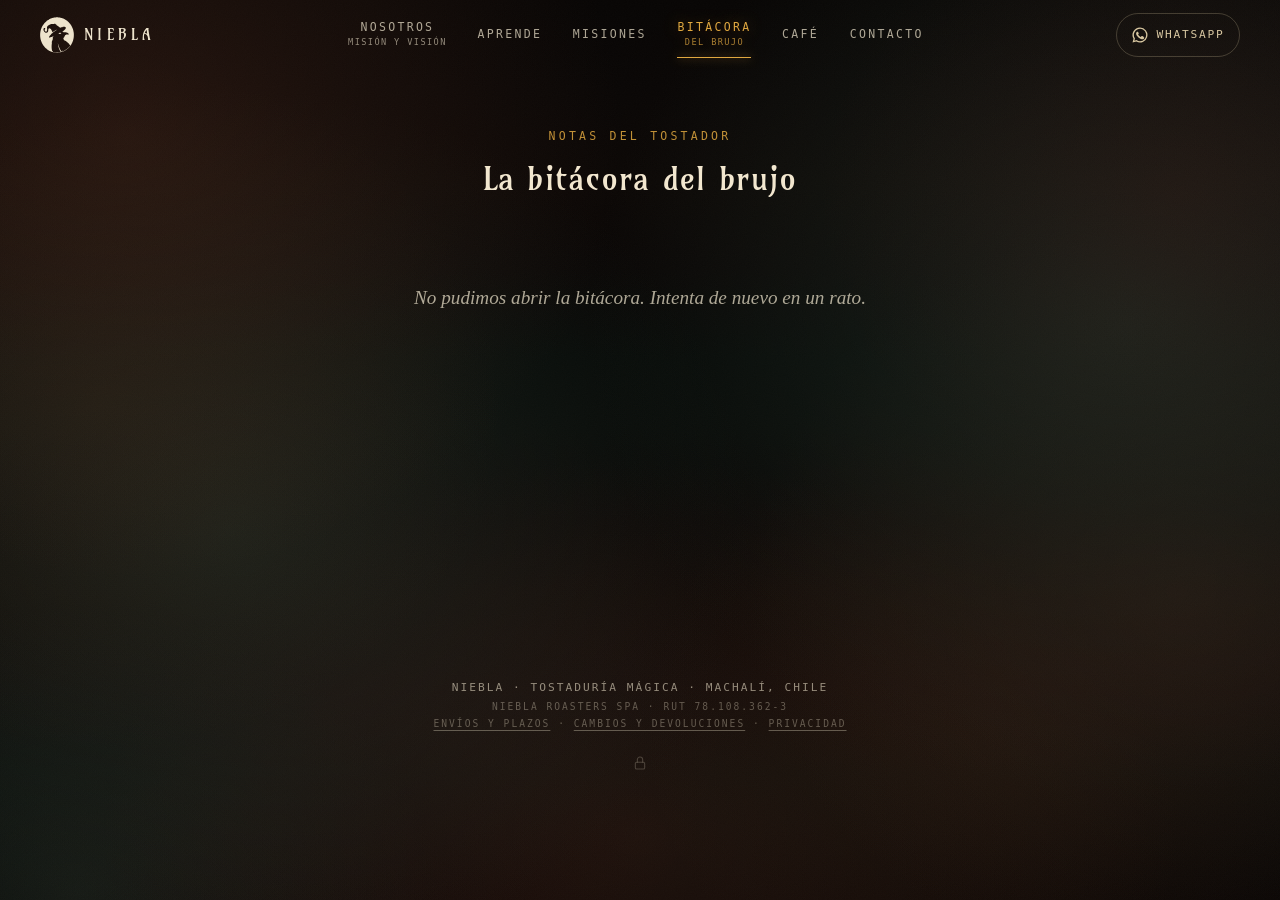
==== commit e78d792a: "Candado al panel privado en el pie de la bitácora" ====
--- a/bitacora.html
+++ b/bitacora.html
@@ -30,7 +30,7 @@
   <link rel="preconnect" href="https://fonts.gstatic.com" crossorigin>
   <link rel="preload" href="assets/fonts/amarante.woff2" as="font" type="font/woff2" crossorigin>
   <link href="https://fonts.googleapis.com/css2?family=Cormorant+Garamond:ital,wght@0,400;0,500;1,400;1,500&family=Inter:wght@400;500;600&family=IBM+Plex+Mono:wght@400;500&display=swap" rel="stylesheet">
-  <link rel="stylesheet" href="styles.css?v=20261102g">
+  <link rel="stylesheet" href="styles.css?v=20261102h">
   <script>document.documentElement.classList.add("js")</script>
 </head>
 <body>
@@ -95,6 +95,9 @@
     <p>Niebla · Tostaduría mágica · Machalí, Chile</p>
     <p class="footer__small">Niebla Roasters SpA · RUT 78.108.362-3</p>
     <p class="footer__small footer__links"><a href="envios.html">Envíos y plazos</a> · <a href="cambios.html">Cambios y devoluciones</a> · <a href="privacidad.html">Privacidad</a></p>
+    <a class="footer__panel" href="https://bitacora.nieblacoffee.cl" title="Panel privado" aria-label="Panel privado" rel="nofollow">
+      <svg viewBox="0 0 24 24" width="16" height="16" aria-hidden="true" fill="none" stroke="currentColor" stroke-width="1.6" stroke-linecap="round" stroke-linejoin="round"><rect x="5" y="11" width="14" height="10" rx="2"/><path d="M8 11V7a4 4 0 0 1 8 0v4"/></svg>
+    </a>
   </footer>
   <script src="bitacora.js?v=20261102g" defer></script>
 </body>
--- a/styles.css
+++ b/styles.css
@@ -742,3 +742,5 @@
   .bitacora__photo { aspect-ratio: auto; min-height: 100%; }
   .bitacora__entry:nth-child(even) .bitacora__photo { order: 2; }
 }
+.footer__panel { display: inline-flex; align-items: center; justify-content: center; width: 44px; height: 44px; margin-top: .5rem; border-radius: 50%; color: currentColor; opacity: .4; transition: opacity .2s; }
+.footer__panel:hover, .footer__panel:focus-visible { opacity: .9; }
